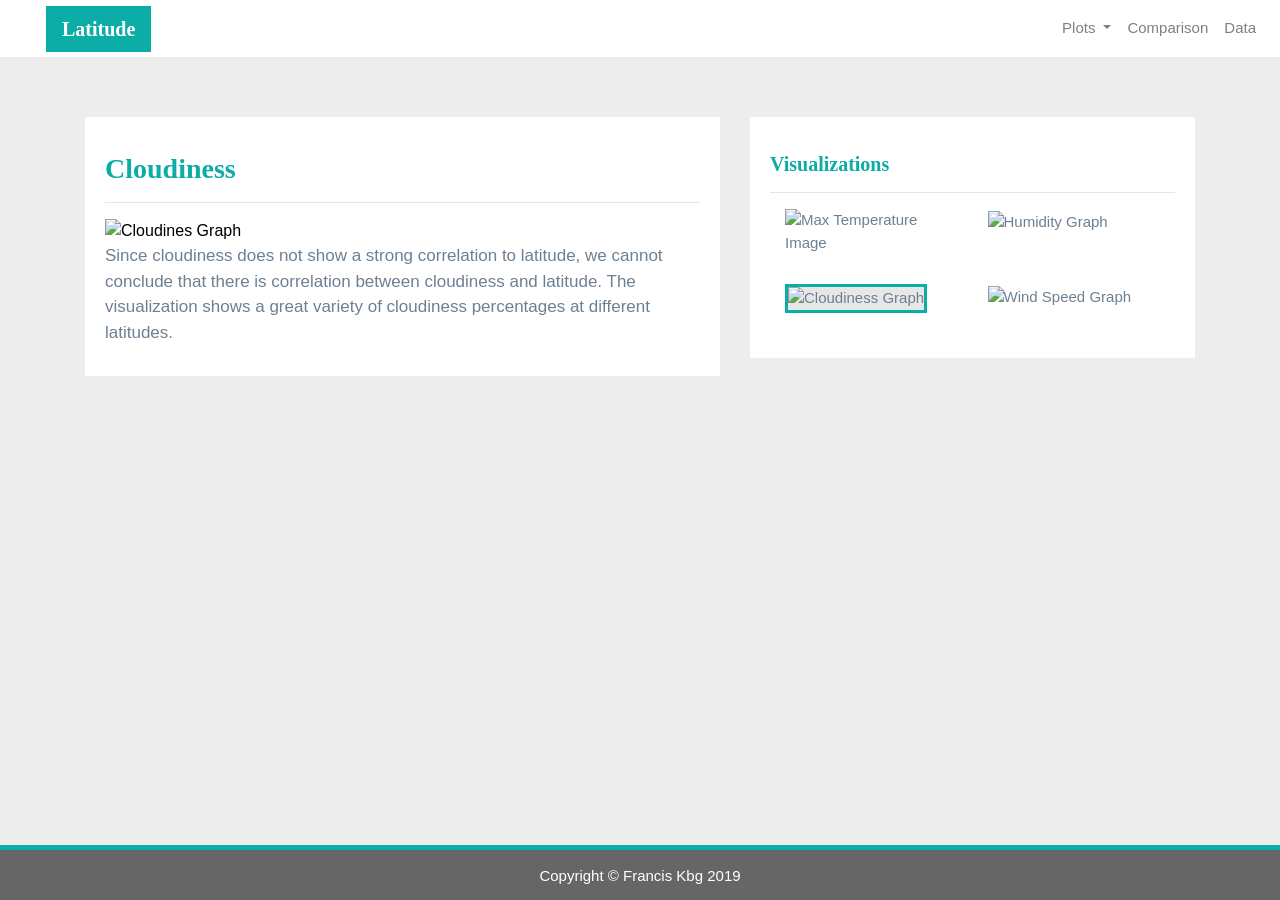
==== cloudiness.html @ 3039163a "Add files via upload" ====
<!DOCTYPE html>
<html>

<head>
  <meta charset="utf-8" />
  <meta http-equiv="X-UA-Compatible" content="IE=edge">
  <title>Bootstrap Visualization Dashboard</title>
  <meta name="viewport" content="width=device-width, initial-scale=1">

  <!-- Bootstrap CSS -->
  <link rel="stylesheet" href="https://maxcdn.bootstrapcdn.com/bootstrap/4.0.0/css/bootstrap.min.css" integrity="sha384-Gn5384xqQ1aoWXA+058RXPxPg6fy4IWvTNh0E263XmFcJlSAwiGgFAW/dAiS6JXm"
    crossorigin="anonymous">

  <!--CSS Link-->
  <link rel="stylesheet" type="text/css" href="style.css">

</head>

<body>
  <!-- Navigation Section -->
  <div class="navigation">
    <nav class="navbar navbar-expand-lg navbar-light">
      <a class="navbar-brand" style="background-color: #0BADA6;" href="index.html">Latitude</a>
      <button class="navbar-toggler border border-white" type="button" data-toggle="collapse" data-target="#navbarNavDropdown"
        aria-controls="navbarNavDropdown" aria-expanded="false" aria-label="Toggle navigation">
        <span class="navbar-toggler-icon"></span>
      </button>
      <div class="collapse navbar-collapse" id="navbarNavDropdown">
        <ul class="navbar-nav ml-auto">
          <li class="nav-item dropdown">
            <a class="nav-link dropdown-toggle" href="#" id="navbarDropdownMenuLink" data-toggle="dropdown"
              aria-haspopup="true" aria-expanded="false">
              Plots
            </a>
            <div class="dropdown-menu" aria-labelledby="navbarDropdownMenuLink">
              <a class="dropdown-item" href="max_temperature.html">Max Temperature</a>
              <a class="dropdown-item" href="humidity.html">Humidity</a>
              <a class="dropdown-item active" href="cloudiness.html">Cloudiness</a>
              <a class="dropdown-item" href="wind_speed.html">Wind Speed</a>
            </div>
          </li>
          <li class="nav-item">
            <a class="nav-link" href="comparisons.html">Comparison</a>
          </li>
          <li class="nav-item">
            <a class="nav-link" href="data.html">Data</a>
          </li>

        </ul>
      </div>
    </nav>
  </div>
  <!-- Content Section -->
  <div class="container">
    <div class="row">
      <div class="col-lg-7 col-md-12">
        <!-- Left box  -->
        <div class="box">
          <h3 class="title">Cloudiness</h3>
          <hr>
          <img src="Resources/assets/images/Fig3.png" alt="Cloudines Graph">
          <p>Since cloudiness does not show a strong correlation to latitude, we cannot conclude that 
              there is correlation between cloudiness and latitude. The visualization shows a great variety of
            cloudiness percentages at different latitudes.</p>
        </div>
      </div>
      <div class="col-lg-5 col-md-12">
        <!-- Right Box -->
        <div class="box">
          <h5 class="title">Visualizations</h5>
          <hr>


          <div class="container">
            <div class="row" style="padding-bottom: 30px;">
              <div class="col-6">
                <a href="max_temperature.html">
                  <img class="panel" src="Resources/assets/images/Fig1.png" alt="Max Temperature Image">
                </a>
              </div>
              <div class="col-6">
                <a href="humidity.html">
                  <img class="panel" src="Resources/assets/images/Fig2.png" alt="Humidity Graph">
                </a>
              </div>
            </div>

            <div class="row" style="padding-bottom: 30px;">
              <div class="col-6">
                <a href="cloudiness.html">
                  <img class="panel active" src="Resources/assets/images/Fig3.png" alt="Cloudiness Graph">
                </a>
              </div>
              <div class="col-6">
                <a href="wind_speed.html">
                  <img class="panel" src="Resources/assets/images/Fig4.png" alt="Wind Speed Graph">
                </a>
              </div>


            </div>
          </div>


        </div>
      </div>
    </div>
  </div>
  <!-- Footer Section -->
  <footer>
    <div class="footer">Copyright &copy; Francis Kbg 2019</div>
  </footer>

  <!-- Bootstrap JS -->
  <script src="https://code.jquery.com/jquery-3.2.1.slim.min.js" integrity="sha384-KJ3o2DKtIkvYIK3UENzmM7KCkRr/rE9/Qpg6aAZGJwFDMVNA/GpGFF93hXpG5KkN"
    crossorigin="anonymous"></script>
  <script src="https://cdnjs.cloudflare.com/ajax/libs/popper.js/1.12.9/umd/popper.min.js" integrity="sha384-ApNbgh9B+Y1QKtv3Rn7W3mgPxhU9K/ScQsAP7hUibX39j7fakFPskvXusvfa0b4Q"
    crossorigin="anonymous"></script>
  <script src="https://maxcdn.bootstrapcdn.com/bootstrap/4.0.0/js/bootstrap.min.js" integrity="sha384-JZR6Spejh4U02d8jOt6vLEHfe/JQGiRRSQQxSfFWpi1MquVdAyjUar5+76PVCmYl"
    crossorigin="anonymous"></script>

</body>

</html>
---- style.css ----
/* Body */
body{
    background-color: #EDEDED; 
}
/* Navbar */
.navbar{
    max-height: 57px; 
}
.navigation .navbar-brand{
    color: white; 
    margin-left: 30px; 
    padding: inherit; 
    font-weight: bold; 
    background-color: #0BADA6;
    font-family: Georgia, 'Times New Roman', Times, serif;
}
.navbar{
    background-color: white; 
    font-size: 15px; 
}
.active, .dropdown-menu .dropdown-item:active a:hover{
    background-color:#E7E7E7!important; 
}
.dropdown-item{
    color: #6D8092 !important; 
}
.dropdown .dropdown-menu .dropdown-item:active, .dropdown .dropdown-menu .dropdown-item:hover{
    background-color:#E7E7E7 !important; 
}
a{
    color: #6D8092;
    font-size: 15px; 
}
.nav-link:hover{
    background-color:#E7E7E7 !important;
   }

.navbar-brand:hover{
color: rgb(175, 175, 175) !important;
}
/* Images */
img{
    width:100% !important;
    height:100% !important;
}
.active, .panel:hover{
    border-color:#0BADA6;
    border-style: solid; 
    
}
.vizualization{
    width:50% !important;
    height:50% !important;
}

/* Title Class  */
.title{
    color: #0BADA6;  
    font-family: Georgia, 'Times New Roman', Times, serif;
    font-weight: bolder; 
    padding-top: 25px; 
}
/* Paragraph Element */
p{
 color: #6D8092;
 font-family: Arial, Helvetica, sans-serif;
 font-size: 17px; 
}
/* Box Class */
.box {
    margin-top: 60px; 
    margin-bottom: 62px; 
    padding: 10px 20px 15px; 
    color:black;
    background-color: white; 

  }
/* Table */
  .table{
    font-size: 15px; 
    border-top-color: white !important; 
}
/* Footer */
footer{
background-color: #666666; 
border-top-style: solid; 
border-top-width: 5px; 
border-top-color: #0BADA6;
color: white; 
min-height: 55px; 
font-family: Arial, Helvetica, sans-serif;
font-size: 15px; 
text-align: center; 
position: fixed;
left: 0;
bottom: 0;
width: 100%;
padding-top: 15px; 
}
/* Media Queries */
@media(max-width: 992px){
.navbar-expand-lg{
background-color: #0BADA6 !important;
}
.navbar{
    max-height: none; 
    padding: inherit;
}
.navbar div{
    margin: inherit; 
    background-color: white;  
}
.navbar-brand{
    padding: 10px !important; 
}

button{
    margin-right: 30px; 
}
button:focus {

    outline: 1px dotted;
    outline: 5px auto -webkit-focusring-color;
    
    }
}
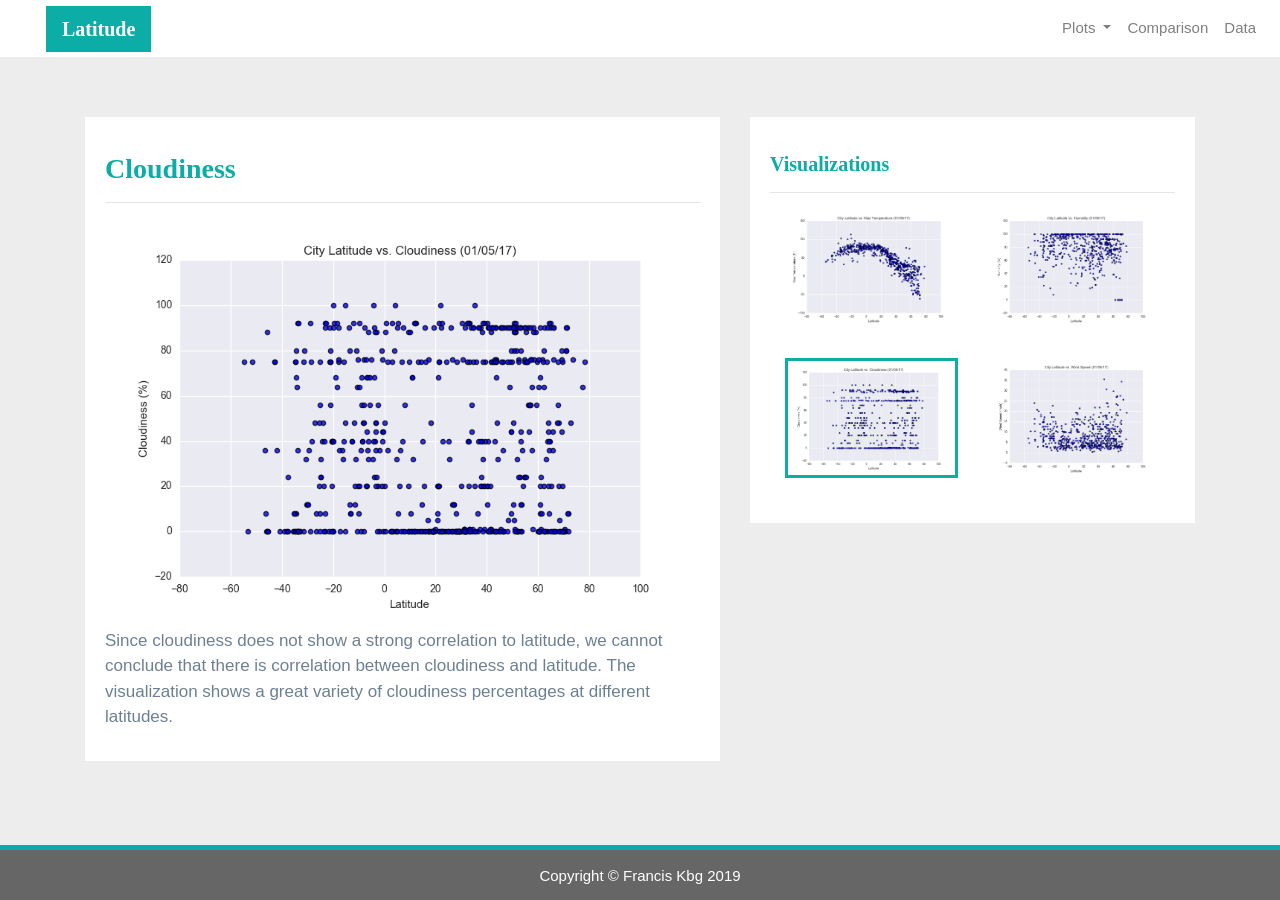
==== commit 5ecbb227: "change" ====
--- a/cloudiness.html
+++ b/cloudiness.html
@@ -1,124 +1,124 @@
-<!DOCTYPE html>
-<html>
-
-<head>
-  <meta charset="utf-8" />
-  <meta http-equiv="X-UA-Compatible" content="IE=edge">
-  <title>Bootstrap Visualization Dashboard</title>
-  <meta name="viewport" content="width=device-width, initial-scale=1">
-
-  <!-- Bootstrap CSS -->
-  <link rel="stylesheet" href="https://maxcdn.bootstrapcdn.com/bootstrap/4.0.0/css/bootstrap.min.css" integrity="sha384-Gn5384xqQ1aoWXA+058RXPxPg6fy4IWvTNh0E263XmFcJlSAwiGgFAW/dAiS6JXm"
-    crossorigin="anonymous">
-
-  <!--CSS Link-->
-  <link rel="stylesheet" type="text/css" href="style.css">
-
-</head>
-
-<body>
-  <!-- Navigation Section -->
-  <div class="navigation">
-    <nav class="navbar navbar-expand-lg navbar-light">
-      <a class="navbar-brand" style="background-color: #0BADA6;" href="index.html">Latitude</a>
-      <button class="navbar-toggler border border-white" type="button" data-toggle="collapse" data-target="#navbarNavDropdown"
-        aria-controls="navbarNavDropdown" aria-expanded="false" aria-label="Toggle navigation">
-        <span class="navbar-toggler-icon"></span>
-      </button>
-      <div class="collapse navbar-collapse" id="navbarNavDropdown">
-        <ul class="navbar-nav ml-auto">
-          <li class="nav-item dropdown">
-            <a class="nav-link dropdown-toggle" href="#" id="navbarDropdownMenuLink" data-toggle="dropdown"
-              aria-haspopup="true" aria-expanded="false">
-              Plots
-            </a>
-            <div class="dropdown-menu" aria-labelledby="navbarDropdownMenuLink">
-              <a class="dropdown-item" href="max_temperature.html">Max Temperature</a>
-              <a class="dropdown-item" href="humidity.html">Humidity</a>
-              <a class="dropdown-item active" href="cloudiness.html">Cloudiness</a>
-              <a class="dropdown-item" href="wind_speed.html">Wind Speed</a>
-            </div>
-          </li>
-          <li class="nav-item">
-            <a class="nav-link" href="comparisons.html">Comparison</a>
-          </li>
-          <li class="nav-item">
-            <a class="nav-link" href="data.html">Data</a>
-          </li>
-
-        </ul>
-      </div>
-    </nav>
-  </div>
-  <!-- Content Section -->
-  <div class="container">
-    <div class="row">
-      <div class="col-lg-7 col-md-12">
-        <!-- Left box  -->
-        <div class="box">
-          <h3 class="title">Cloudiness</h3>
-          <hr>
-          <img src="Resources/assets/images/Fig3.png" alt="Cloudines Graph">
-          <p>Since cloudiness does not show a strong correlation to latitude, we cannot conclude that 
-              there is correlation between cloudiness and latitude. The visualization shows a great variety of
-            cloudiness percentages at different latitudes.</p>
-        </div>
-      </div>
-      <div class="col-lg-5 col-md-12">
-        <!-- Right Box -->
-        <div class="box">
-          <h5 class="title">Visualizations</h5>
-          <hr>
-
-
-          <div class="container">
-            <div class="row" style="padding-bottom: 30px;">
-              <div class="col-6">
-                <a href="max_temperature.html">
-                  <img class="panel" src="Resources/assets/images/Fig1.png" alt="Max Temperature Image">
-                </a>
-              </div>
-              <div class="col-6">
-                <a href="humidity.html">
-                  <img class="panel" src="Resources/assets/images/Fig2.png" alt="Humidity Graph">
-                </a>
-              </div>
-            </div>
-
-            <div class="row" style="padding-bottom: 30px;">
-              <div class="col-6">
-                <a href="cloudiness.html">
-                  <img class="panel active" src="Resources/assets/images/Fig3.png" alt="Cloudiness Graph">
-                </a>
-              </div>
-              <div class="col-6">
-                <a href="wind_speed.html">
-                  <img class="panel" src="Resources/assets/images/Fig4.png" alt="Wind Speed Graph">
-                </a>
-              </div>
-
-
-            </div>
-          </div>
-
-
-        </div>
-      </div>
-    </div>
-  </div>
-  <!-- Footer Section -->
-  <footer>
-    <div class="footer">Copyright &copy; Francis Kbg 2019</div>
-  </footer>
-
-  <!-- Bootstrap JS -->
-  <script src="https://code.jquery.com/jquery-3.2.1.slim.min.js" integrity="sha384-KJ3o2DKtIkvYIK3UENzmM7KCkRr/rE9/Qpg6aAZGJwFDMVNA/GpGFF93hXpG5KkN"
-    crossorigin="anonymous"></script>
-  <script src="https://cdnjs.cloudflare.com/ajax/libs/popper.js/1.12.9/umd/popper.min.js" integrity="sha384-ApNbgh9B+Y1QKtv3Rn7W3mgPxhU9K/ScQsAP7hUibX39j7fakFPskvXusvfa0b4Q"
-    crossorigin="anonymous"></script>
-  <script src="https://maxcdn.bootstrapcdn.com/bootstrap/4.0.0/js/bootstrap.min.js" integrity="sha384-JZR6Spejh4U02d8jOt6vLEHfe/JQGiRRSQQxSfFWpi1MquVdAyjUar5+76PVCmYl"
-    crossorigin="anonymous"></script>
-
-</body>
-
+<!DOCTYPE html>
+<html>
+
+<head>
+  <meta charset="utf-8" />
+  <meta http-equiv="X-UA-Compatible" content="IE=edge">
+  <title>Bootstrap Visualization Dashboard</title>
+  <meta name="viewport" content="width=device-width, initial-scale=1">
+
+  <!-- Bootstrap CSS -->
+  <link rel="stylesheet" href="https://maxcdn.bootstrapcdn.com/bootstrap/4.0.0/css/bootstrap.min.css" integrity="sha384-Gn5384xqQ1aoWXA+058RXPxPg6fy4IWvTNh0E263XmFcJlSAwiGgFAW/dAiS6JXm"
+    crossorigin="anonymous">
+
+  <!--CSS Link-->
+  <link rel="stylesheet" type="text/css" href="style.css">
+
+</head>
+
+<body>
+  <!-- Navigation Section -->
+  <div class="navigation">
+    <nav class="navbar navbar-expand-lg navbar-light">
+      <a class="navbar-brand" style="background-color: #0BADA6;" href="index.html">Latitude</a>
+      <button class="navbar-toggler border border-white" type="button" data-toggle="collapse" data-target="#navbarNavDropdown"
+        aria-controls="navbarNavDropdown" aria-expanded="false" aria-label="Toggle navigation">
+        <span class="navbar-toggler-icon"></span>
+      </button>
+      <div class="collapse navbar-collapse" id="navbarNavDropdown">
+        <ul class="navbar-nav ml-auto">
+          <li class="nav-item dropdown">
+            <a class="nav-link dropdown-toggle" href="#" id="navbarDropdownMenuLink" data-toggle="dropdown"
+              aria-haspopup="true" aria-expanded="false">
+              Plots
+            </a>
+            <div class="dropdown-menu" aria-labelledby="navbarDropdownMenuLink">
+              <a class="dropdown-item" href="max_temperature.html">Max Temperature</a>
+              <a class="dropdown-item" href="humidity.html">Humidity</a>
+              <a class="dropdown-item active" href="cloudiness.html">Cloudiness</a>
+              <a class="dropdown-item" href="wind_speed.html">Wind Speed</a>
+            </div>
+          </li>
+          <li class="nav-item">
+            <a class="nav-link" href="comparisons.html">Comparison</a>
+          </li>
+          <li class="nav-item">
+            <a class="nav-link" href="data.html">Data</a>
+          </li>
+
+        </ul>
+      </div>
+    </nav>
+  </div>
+  <!-- Content Section -->
+  <div class="container">
+    <div class="row">
+      <div class="col-lg-7 col-md-12">
+        <!-- Left box  -->
+        <div class="box">
+          <h3 class="title">Cloudiness</h3>
+          <hr>
+          <img src="Resources/assets/images/Fig3.png" alt="Cloudines Graph">
+          <p>Since cloudiness does not show a strong correlation to latitude, we cannot conclude that 
+              there is correlation between cloudiness and latitude. The visualization shows a great variety of
+            cloudiness percentages at different latitudes.</p>
+        </div>
+      </div>
+      <div class="col-lg-5 col-md-12">
+        <!-- Right Box -->
+        <div class="box">
+          <h5 class="title">Visualizations</h5>
+          <hr>
+
+
+          <div class="container">
+            <div class="row" style="padding-bottom: 30px;">
+              <div class="col-6">
+                <a href="max_temperature.html">
+                  <img class="panel" src="Resources/assets/images/Fig1.png" alt="Max Temperature Image">
+                </a>
+              </div>
+              <div class="col-6">
+                <a href="humidity.html">
+                  <img class="panel" src="Resources/assets/images/Fig2.png" alt="Humidity Graph">
+                </a>
+              </div>
+            </div>
+
+            <div class="row" style="padding-bottom: 30px;">
+              <div class="col-6">
+                <a href="cloudiness.html">
+                  <img class="panel active" src="Resources/assets/images/Fig3.png" alt="Cloudiness Graph">
+                </a>
+              </div>
+              <div class="col-6">
+                <a href="wind_speed.html">
+                  <img class="panel" src="Resources/assets/images/Fig4.png" alt="Wind Speed Graph">
+                </a>
+              </div>
+
+
+            </div>
+          </div>
+
+
+        </div>
+      </div>
+    </div>
+  </div>
+  <!-- Footer Section -->
+  <footer>
+    <div class="footer">Copyright &copy; Francis Kbg 2019</div>
+  </footer>
+
+  <!-- Bootstrap JS -->
+  <script src="https://code.jquery.com/jquery-3.2.1.slim.min.js" integrity="sha384-KJ3o2DKtIkvYIK3UENzmM7KCkRr/rE9/Qpg6aAZGJwFDMVNA/GpGFF93hXpG5KkN"
+    crossorigin="anonymous"></script>
+  <script src="https://cdnjs.cloudflare.com/ajax/libs/popper.js/1.12.9/umd/popper.min.js" integrity="sha384-ApNbgh9B+Y1QKtv3Rn7W3mgPxhU9K/ScQsAP7hUibX39j7fakFPskvXusvfa0b4Q"
+    crossorigin="anonymous"></script>
+  <script src="https://maxcdn.bootstrapcdn.com/bootstrap/4.0.0/js/bootstrap.min.js" integrity="sha384-JZR6Spejh4U02d8jOt6vLEHfe/JQGiRRSQQxSfFWpi1MquVdAyjUar5+76PVCmYl"
+    crossorigin="anonymous"></script>
+
+</body>
+
 </html>
--- a/style.css
+++ b/style.css
@@ -1,126 +1,126 @@
-/* Body */
-body{
-    background-color: #EDEDED; 
-}
-/* Navbar */
-.navbar{
-    max-height: 57px; 
-}
-.navigation .navbar-brand{
-    color: white; 
-    margin-left: 30px; 
-    padding: inherit; 
-    font-weight: bold; 
-    background-color: #0BADA6;
-    font-family: Georgia, 'Times New Roman', Times, serif;
-}
-.navbar{
-    background-color: white; 
-    font-size: 15px; 
-}
-.active, .dropdown-menu .dropdown-item:active a:hover{
-    background-color:#E7E7E7!important; 
-}
-.dropdown-item{
-    color: #6D8092 !important; 
-}
-.dropdown .dropdown-menu .dropdown-item:active, .dropdown .dropdown-menu .dropdown-item:hover{
-    background-color:#E7E7E7 !important; 
-}
-a{
-    color: #6D8092;
-    font-size: 15px; 
-}
-.nav-link:hover{
-    background-color:#E7E7E7 !important;
-   }
-
-.navbar-brand:hover{
-color: rgb(175, 175, 175) !important;
-}
-/* Images */
-img{
-    width:100% !important;
-    height:100% !important;
-}
-.active, .panel:hover{
-    border-color:#0BADA6;
-    border-style: solid; 
-    
-}
-.vizualization{
-    width:50% !important;
-    height:50% !important;
-}
-
-/* Title Class  */
-.title{
-    color: #0BADA6;  
-    font-family: Georgia, 'Times New Roman', Times, serif;
-    font-weight: bolder; 
-    padding-top: 25px; 
-}
-/* Paragraph Element */
-p{
- color: #6D8092;
- font-family: Arial, Helvetica, sans-serif;
- font-size: 17px; 
-}
-/* Box Class */
-.box {
-    margin-top: 60px; 
-    margin-bottom: 62px; 
-    padding: 10px 20px 15px; 
-    color:black;
-    background-color: white; 
-
-  }
-/* Table */
-  .table{
-    font-size: 15px; 
-    border-top-color: white !important; 
-}
-/* Footer */
-footer{
-background-color: #666666; 
-border-top-style: solid; 
-border-top-width: 5px; 
-border-top-color: #0BADA6;
-color: white; 
-min-height: 55px; 
-font-family: Arial, Helvetica, sans-serif;
-font-size: 15px; 
-text-align: center; 
-position: fixed;
-left: 0;
-bottom: 0;
-width: 100%;
-padding-top: 15px; 
-}
-/* Media Queries */
-@media(max-width: 992px){
-.navbar-expand-lg{
-background-color: #0BADA6 !important;
-}
-.navbar{
-    max-height: none; 
-    padding: inherit;
-}
-.navbar div{
-    margin: inherit; 
-    background-color: white;  
-}
-.navbar-brand{
-    padding: 10px !important; 
-}
-
-button{
-    margin-right: 30px; 
-}
-button:focus {
-
-    outline: 1px dotted;
-    outline: 5px auto -webkit-focusring-color;
-    
-    }
+/* Body */
+body{
+    background-color: #EDEDED; 
+}
+/* Navbar */
+.navbar{
+    max-height: 57px; 
+}
+.navigation .navbar-brand{
+    color: white; 
+    margin-left: 30px; 
+    padding: inherit; 
+    font-weight: bold; 
+    background-color: #0BADA6;
+    font-family: Georgia, 'Times New Roman', Times, serif;
+}
+.navbar{
+    background-color: white; 
+    font-size: 15px; 
+}
+.active, .dropdown-menu .dropdown-item:active a:hover{
+    background-color:#E7E7E7!important; 
+}
+.dropdown-item{
+    color: #6D8092 !important; 
+}
+.dropdown .dropdown-menu .dropdown-item:active, .dropdown .dropdown-menu .dropdown-item:hover{
+    background-color:#E7E7E7 !important; 
+}
+a{
+    color: #6D8092;
+    font-size: 15px; 
+}
+.nav-link:hover{
+    background-color:#E7E7E7 !important;
+   }
+
+.navbar-brand:hover{
+color: rgb(175, 175, 175) !important;
+}
+/* Images */
+img{
+    width:100% !important;
+    height:100% !important;
+}
+.active, .panel:hover{
+    border-color:#0BADA6;
+    border-style: solid; 
+    
+}
+.vizualization{
+    width:50% !important;
+    height:50% !important;
+}
+
+/* Title Class  */
+.title{
+    color: #0BADA6;  
+    font-family: Georgia, 'Times New Roman', Times, serif;
+    font-weight: bolder; 
+    padding-top: 25px; 
+}
+/* Paragraph Element */
+p{
+ color: #6D8092;
+ font-family: Arial, Helvetica, sans-serif;
+ font-size: 17px; 
+}
+/* Box Class */
+.box {
+    margin-top: 60px; 
+    margin-bottom: 62px; 
+    padding: 10px 20px 15px; 
+    color:black;
+    background-color: white; 
+
+  }
+/* Table */
+  .table{
+    font-size: 15px; 
+    border-top-color: white !important; 
+}
+/* Footer */
+footer{
+background-color: #666666; 
+border-top-style: solid; 
+border-top-width: 5px; 
+border-top-color: #0BADA6;
+color: white; 
+min-height: 55px; 
+font-family: Arial, Helvetica, sans-serif;
+font-size: 15px; 
+text-align: center; 
+position: fixed;
+left: 0;
+bottom: 0;
+width: 100%;
+padding-top: 15px; 
+}
+/* Media Queries */
+@media(max-width: 992px){
+.navbar-expand-lg{
+background-color: #0BADA6 !important;
+}
+.navbar{
+    max-height: none; 
+    padding: inherit;
+}
+.navbar div{
+    margin: inherit; 
+    background-color: white;  
+}
+.navbar-brand{
+    padding: 10px !important; 
+}
+
+button{
+    margin-right: 30px; 
+}
+button:focus {
+
+    outline: 1px dotted;
+    outline: 5px auto -webkit-focusring-color;
+    
+    }
 }
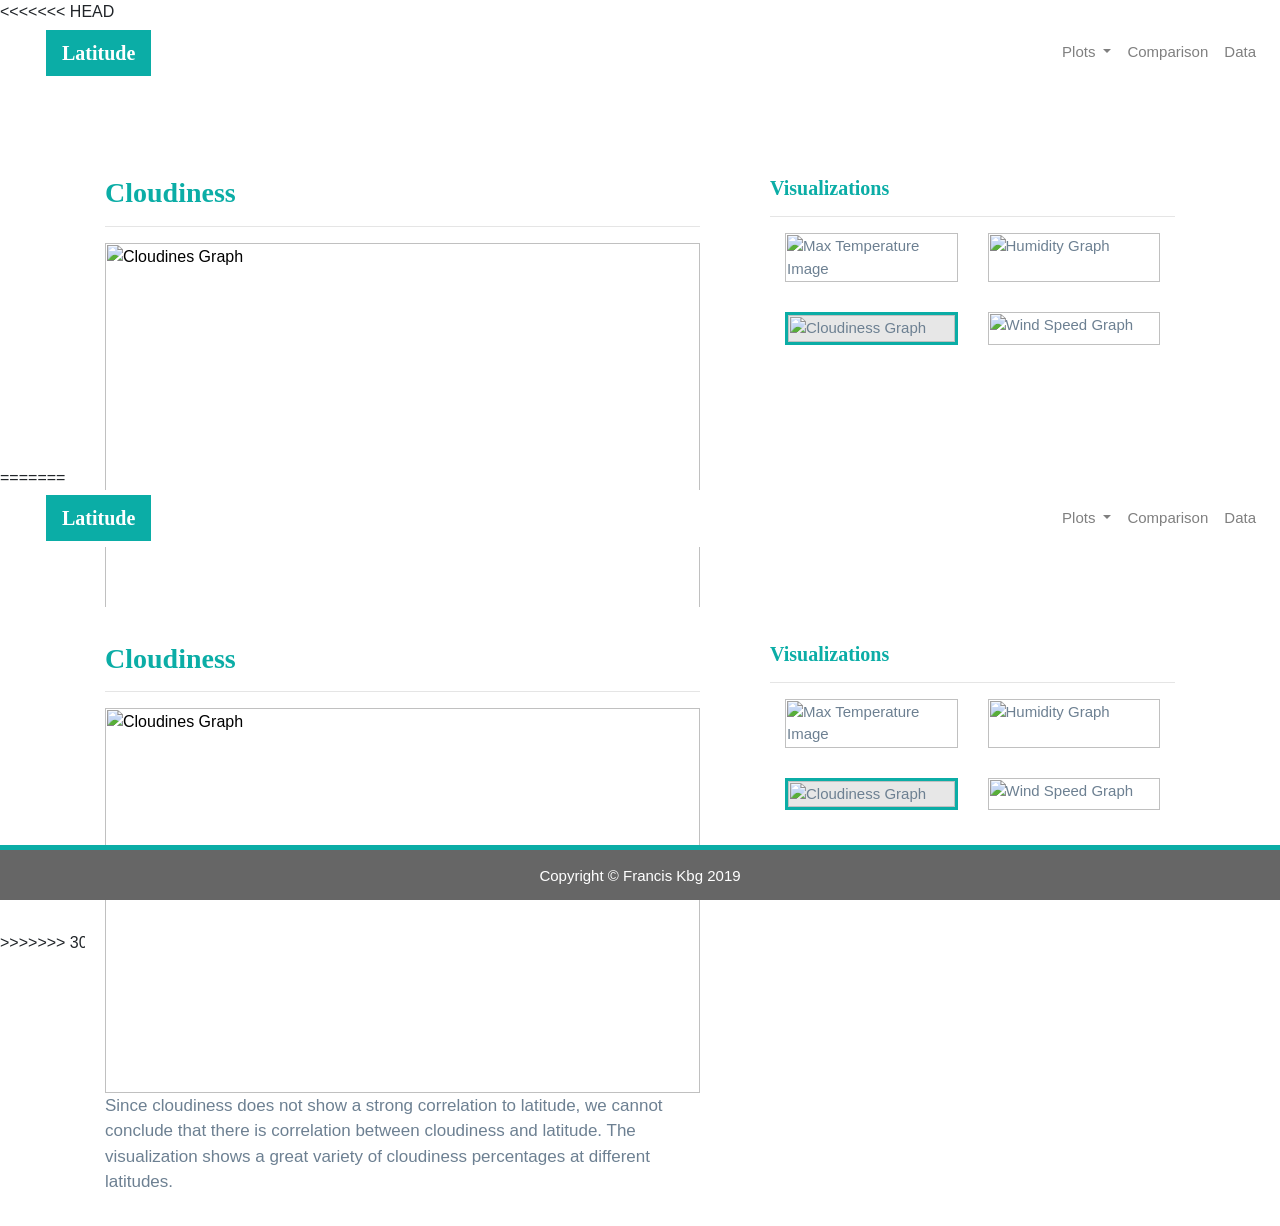
==== commit 89b51b38: "try" ====
--- a/cloudiness.html
+++ b/cloudiness.html
@@ -1,3 +1,4 @@
+<<<<<<< HEAD
 <!DOCTYPE html>
 <html>
 
@@ -121,4 +122,129 @@
 
 </body>
 
+=======
+<!DOCTYPE html>
+<html>
+
+<head>
+  <meta charset="utf-8" />
+  <meta http-equiv="X-UA-Compatible" content="IE=edge">
+  <title>Bootstrap Visualization Dashboard</title>
+  <meta name="viewport" content="width=device-width, initial-scale=1">
+
+  <!-- Bootstrap CSS -->
+  <link rel="stylesheet" href="https://maxcdn.bootstrapcdn.com/bootstrap/4.0.0/css/bootstrap.min.css" integrity="sha384-Gn5384xqQ1aoWXA+058RXPxPg6fy4IWvTNh0E263XmFcJlSAwiGgFAW/dAiS6JXm"
+    crossorigin="anonymous">
+
+  <!--CSS Link-->
+  <link rel="stylesheet" type="text/css" href="style.css">
+
+</head>
+
+<body>
+  <!-- Navigation Section -->
+  <div class="navigation">
+    <nav class="navbar navbar-expand-lg navbar-light">
+      <a class="navbar-brand" style="background-color: #0BADA6;" href="index.html">Latitude</a>
+      <button class="navbar-toggler border border-white" type="button" data-toggle="collapse" data-target="#navbarNavDropdown"
+        aria-controls="navbarNavDropdown" aria-expanded="false" aria-label="Toggle navigation">
+        <span class="navbar-toggler-icon"></span>
+      </button>
+      <div class="collapse navbar-collapse" id="navbarNavDropdown">
+        <ul class="navbar-nav ml-auto">
+          <li class="nav-item dropdown">
+            <a class="nav-link dropdown-toggle" href="#" id="navbarDropdownMenuLink" data-toggle="dropdown"
+              aria-haspopup="true" aria-expanded="false">
+              Plots
+            </a>
+            <div class="dropdown-menu" aria-labelledby="navbarDropdownMenuLink">
+              <a class="dropdown-item" href="max_temperature.html">Max Temperature</a>
+              <a class="dropdown-item" href="humidity.html">Humidity</a>
+              <a class="dropdown-item active" href="cloudiness.html">Cloudiness</a>
+              <a class="dropdown-item" href="wind_speed.html">Wind Speed</a>
+            </div>
+          </li>
+          <li class="nav-item">
+            <a class="nav-link" href="comparisons.html">Comparison</a>
+          </li>
+          <li class="nav-item">
+            <a class="nav-link" href="data.html">Data</a>
+          </li>
+
+        </ul>
+      </div>
+    </nav>
+  </div>
+  <!-- Content Section -->
+  <div class="container">
+    <div class="row">
+      <div class="col-lg-7 col-md-12">
+        <!-- Left box  -->
+        <div class="box">
+          <h3 class="title">Cloudiness</h3>
+          <hr>
+          <img src="Resources/assets/images/Fig3.png" alt="Cloudines Graph">
+          <p>Since cloudiness does not show a strong correlation to latitude, we cannot conclude that 
+              there is correlation between cloudiness and latitude. The visualization shows a great variety of
+            cloudiness percentages at different latitudes.</p>
+        </div>
+      </div>
+      <div class="col-lg-5 col-md-12">
+        <!-- Right Box -->
+        <div class="box">
+          <h5 class="title">Visualizations</h5>
+          <hr>
+
+
+          <div class="container">
+            <div class="row" style="padding-bottom: 30px;">
+              <div class="col-6">
+                <a href="max_temperature.html">
+                  <img class="panel" src="Resources/assets/images/Fig1.png" alt="Max Temperature Image">
+                </a>
+              </div>
+              <div class="col-6">
+                <a href="humidity.html">
+                  <img class="panel" src="Resources/assets/images/Fig2.png" alt="Humidity Graph">
+                </a>
+              </div>
+            </div>
+
+            <div class="row" style="padding-bottom: 30px;">
+              <div class="col-6">
+                <a href="cloudiness.html">
+                  <img class="panel active" src="Resources/assets/images/Fig3.png" alt="Cloudiness Graph">
+                </a>
+              </div>
+              <div class="col-6">
+                <a href="wind_speed.html">
+                  <img class="panel" src="Resources/assets/images/Fig4.png" alt="Wind Speed Graph">
+                </a>
+              </div>
+
+
+            </div>
+          </div>
+
+
+        </div>
+      </div>
+    </div>
+  </div>
+  <!-- Footer Section -->
+  <footer>
+    <div class="footer">Copyright &copy; Francis Kbg 2019</div>
+  </footer>
+
+  <!-- Bootstrap JS -->
+  <script src="https://code.jquery.com/jquery-3.2.1.slim.min.js" integrity="sha384-KJ3o2DKtIkvYIK3UENzmM7KCkRr/rE9/Qpg6aAZGJwFDMVNA/GpGFF93hXpG5KkN"
+    crossorigin="anonymous"></script>
+  <script src="https://cdnjs.cloudflare.com/ajax/libs/popper.js/1.12.9/umd/popper.min.js" integrity="sha384-ApNbgh9B+Y1QKtv3Rn7W3mgPxhU9K/ScQsAP7hUibX39j7fakFPskvXusvfa0b4Q"
+    crossorigin="anonymous"></script>
+  <script src="https://maxcdn.bootstrapcdn.com/bootstrap/4.0.0/js/bootstrap.min.js" integrity="sha384-JZR6Spejh4U02d8jOt6vLEHfe/JQGiRRSQQxSfFWpi1MquVdAyjUar5+76PVCmYl"
+    crossorigin="anonymous"></script>
+
+</body>
+
+>>>>>>> 3039163a92aa5adda6d77236da24533588dc005c
 </html>
--- a/style.css
+++ b/style.css
@@ -1,3 +1,4 @@
+<<<<<<< HEAD
 /* Body */
 body{
     background-color: #EDEDED; 
@@ -123,4 +124,131 @@
     outline: 5px auto -webkit-focusring-color;
     
     }
+=======
+/* Body */
+body{
+    background-color: #EDEDED; 
+}
+/* Navbar */
+.navbar{
+    max-height: 57px; 
+}
+.navigation .navbar-brand{
+    color: white; 
+    margin-left: 30px; 
+    padding: inherit; 
+    font-weight: bold; 
+    background-color: #0BADA6;
+    font-family: Georgia, 'Times New Roman', Times, serif;
+}
+.navbar{
+    background-color: white; 
+    font-size: 15px; 
+}
+.active, .dropdown-menu .dropdown-item:active a:hover{
+    background-color:#E7E7E7!important; 
+}
+.dropdown-item{
+    color: #6D8092 !important; 
+}
+.dropdown .dropdown-menu .dropdown-item:active, .dropdown .dropdown-menu .dropdown-item:hover{
+    background-color:#E7E7E7 !important; 
+}
+a{
+    color: #6D8092;
+    font-size: 15px; 
+}
+.nav-link:hover{
+    background-color:#E7E7E7 !important;
+   }
+
+.navbar-brand:hover{
+color: rgb(175, 175, 175) !important;
+}
+/* Images */
+img{
+    width:100% !important;
+    height:100% !important;
+}
+.active, .panel:hover{
+    border-color:#0BADA6;
+    border-style: solid; 
+    
+}
+.vizualization{
+    width:50% !important;
+    height:50% !important;
+}
+
+/* Title Class  */
+.title{
+    color: #0BADA6;  
+    font-family: Georgia, 'Times New Roman', Times, serif;
+    font-weight: bolder; 
+    padding-top: 25px; 
+}
+/* Paragraph Element */
+p{
+ color: #6D8092;
+ font-family: Arial, Helvetica, sans-serif;
+ font-size: 17px; 
+}
+/* Box Class */
+.box {
+    margin-top: 60px; 
+    margin-bottom: 62px; 
+    padding: 10px 20px 15px; 
+    color:black;
+    background-color: white; 
+
+  }
+/* Table */
+  .table{
+    font-size: 15px; 
+    border-top-color: white !important; 
+}
+/* Footer */
+footer{
+background-color: #666666; 
+border-top-style: solid; 
+border-top-width: 5px; 
+border-top-color: #0BADA6;
+color: white; 
+min-height: 55px; 
+font-family: Arial, Helvetica, sans-serif;
+font-size: 15px; 
+text-align: center; 
+position: fixed;
+left: 0;
+bottom: 0;
+width: 100%;
+padding-top: 15px; 
+}
+/* Media Queries */
+@media(max-width: 992px){
+.navbar-expand-lg{
+background-color: #0BADA6 !important;
+}
+.navbar{
+    max-height: none; 
+    padding: inherit;
+}
+.navbar div{
+    margin: inherit; 
+    background-color: white;  
+}
+.navbar-brand{
+    padding: 10px !important; 
+}
+
+button{
+    margin-right: 30px; 
+}
+button:focus {
+
+    outline: 1px dotted;
+    outline: 5px auto -webkit-focusring-color;
+    
+    }
+>>>>>>> 3039163a92aa5adda6d77236da24533588dc005c
 }
--- a/style.css
+++ b/style.css
@@ -1,3 +1,4 @@
+<<<<<<< HEAD
 /* Body */
 body{
     background-color: #EDEDED; 
@@ -123,4 +124,131 @@
     outline: 5px auto -webkit-focusring-color;
     
     }
+=======
+/* Body */
+body{
+    background-color: #EDEDED; 
+}
+/* Navbar */
+.navbar{
+    max-height: 57px; 
+}
+.navigation .navbar-brand{
+    color: white; 
+    margin-left: 30px; 
+    padding: inherit; 
+    font-weight: bold; 
+    background-color: #0BADA6;
+    font-family: Georgia, 'Times New Roman', Times, serif;
+}
+.navbar{
+    background-color: white; 
+    font-size: 15px; 
+}
+.active, .dropdown-menu .dropdown-item:active a:hover{
+    background-color:#E7E7E7!important; 
+}
+.dropdown-item{
+    color: #6D8092 !important; 
+}
+.dropdown .dropdown-menu .dropdown-item:active, .dropdown .dropdown-menu .dropdown-item:hover{
+    background-color:#E7E7E7 !important; 
+}
+a{
+    color: #6D8092;
+    font-size: 15px; 
+}
+.nav-link:hover{
+    background-color:#E7E7E7 !important;
+   }
+
+.navbar-brand:hover{
+color: rgb(175, 175, 175) !important;
+}
+/* Images */
+img{
+    width:100% !important;
+    height:100% !important;
+}
+.active, .panel:hover{
+    border-color:#0BADA6;
+    border-style: solid; 
+    
+}
+.vizualization{
+    width:50% !important;
+    height:50% !important;
+}
+
+/* Title Class  */
+.title{
+    color: #0BADA6;  
+    font-family: Georgia, 'Times New Roman', Times, serif;
+    font-weight: bolder; 
+    padding-top: 25px; 
+}
+/* Paragraph Element */
+p{
+ color: #6D8092;
+ font-family: Arial, Helvetica, sans-serif;
+ font-size: 17px; 
+}
+/* Box Class */
+.box {
+    margin-top: 60px; 
+    margin-bottom: 62px; 
+    padding: 10px 20px 15px; 
+    color:black;
+    background-color: white; 
+
+  }
+/* Table */
+  .table{
+    font-size: 15px; 
+    border-top-color: white !important; 
+}
+/* Footer */
+footer{
+background-color: #666666; 
+border-top-style: solid; 
+border-top-width: 5px; 
+border-top-color: #0BADA6;
+color: white; 
+min-height: 55px; 
+font-family: Arial, Helvetica, sans-serif;
+font-size: 15px; 
+text-align: center; 
+position: fixed;
+left: 0;
+bottom: 0;
+width: 100%;
+padding-top: 15px; 
+}
+/* Media Queries */
+@media(max-width: 992px){
+.navbar-expand-lg{
+background-color: #0BADA6 !important;
+}
+.navbar{
+    max-height: none; 
+    padding: inherit;
+}
+.navbar div{
+    margin: inherit; 
+    background-color: white;  
+}
+.navbar-brand{
+    padding: 10px !important; 
+}
+
+button{
+    margin-right: 30px; 
+}
+button:focus {
+
+    outline: 1px dotted;
+    outline: 5px auto -webkit-focusring-color;
+    
+    }
+>>>>>>> 3039163a92aa5adda6d77236da24533588dc005c
 }
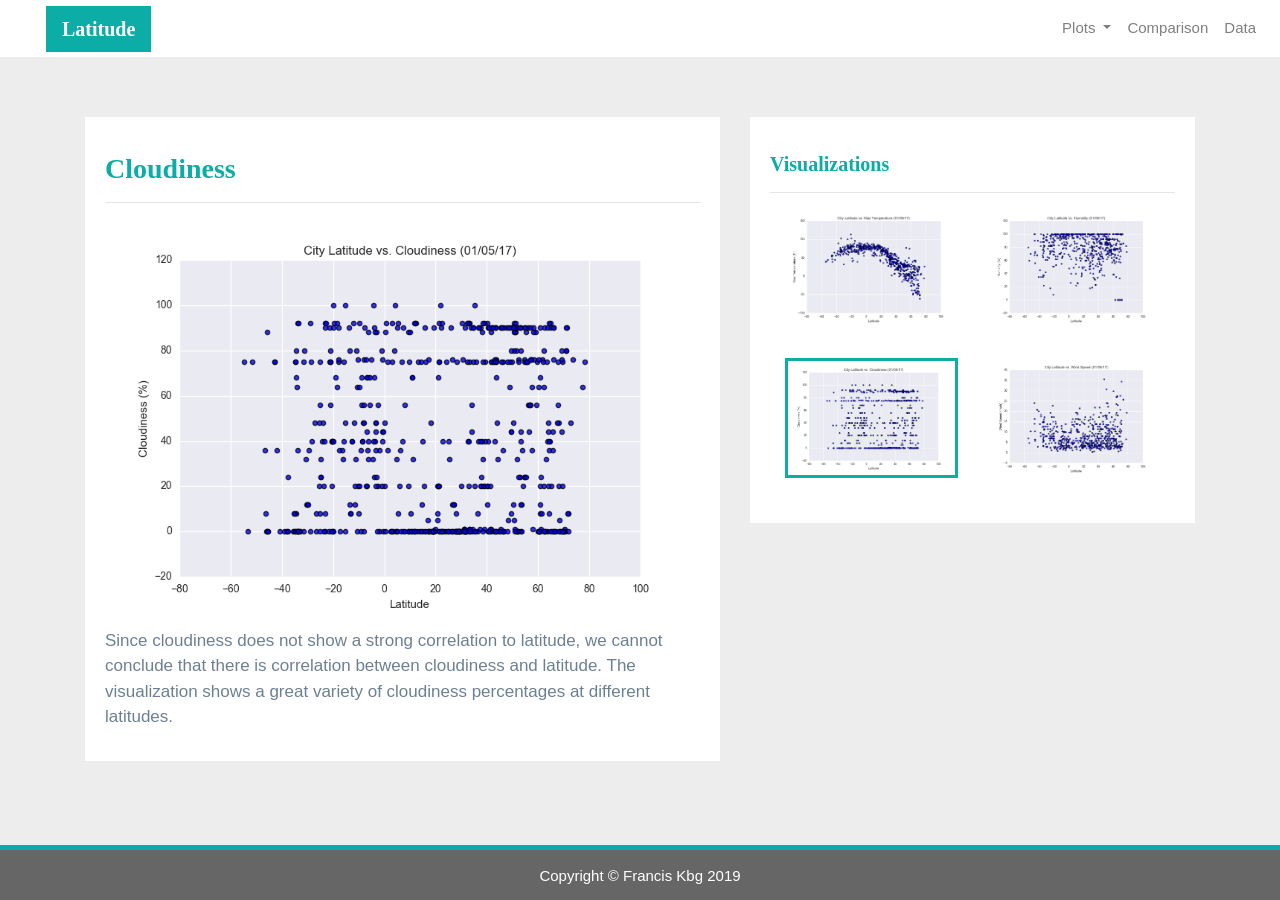
==== commit e6abed7d: "Add files via upload" ====
--- a/cloudiness.html
+++ b/cloudiness.html
@@ -1,250 +1,124 @@
-<<<<<<< HEAD
-<!DOCTYPE html>
-<html>
-
-<head>
-  <meta charset="utf-8" />
-  <meta http-equiv="X-UA-Compatible" content="IE=edge">
-  <title>Bootstrap Visualization Dashboard</title>
-  <meta name="viewport" content="width=device-width, initial-scale=1">
-
-  <!-- Bootstrap CSS -->
-  <link rel="stylesheet" href="https://maxcdn.bootstrapcdn.com/bootstrap/4.0.0/css/bootstrap.min.css" integrity="sha384-Gn5384xqQ1aoWXA+058RXPxPg6fy4IWvTNh0E263XmFcJlSAwiGgFAW/dAiS6JXm"
-    crossorigin="anonymous">
-
-  <!--CSS Link-->
-  <link rel="stylesheet" type="text/css" href="style.css">
-
-</head>
-
-<body>
-  <!-- Navigation Section -->
-  <div class="navigation">
-    <nav class="navbar navbar-expand-lg navbar-light">
-      <a class="navbar-brand" style="background-color: #0BADA6;" href="index.html">Latitude</a>
-      <button class="navbar-toggler border border-white" type="button" data-toggle="collapse" data-target="#navbarNavDropdown"
-        aria-controls="navbarNavDropdown" aria-expanded="false" aria-label="Toggle navigation">
-        <span class="navbar-toggler-icon"></span>
-      </button>
-      <div class="collapse navbar-collapse" id="navbarNavDropdown">
-        <ul class="navbar-nav ml-auto">
-          <li class="nav-item dropdown">
-            <a class="nav-link dropdown-toggle" href="#" id="navbarDropdownMenuLink" data-toggle="dropdown"
-              aria-haspopup="true" aria-expanded="false">
-              Plots
-            </a>
-            <div class="dropdown-menu" aria-labelledby="navbarDropdownMenuLink">
-              <a class="dropdown-item" href="max_temperature.html">Max Temperature</a>
-              <a class="dropdown-item" href="humidity.html">Humidity</a>
-              <a class="dropdown-item active" href="cloudiness.html">Cloudiness</a>
-              <a class="dropdown-item" href="wind_speed.html">Wind Speed</a>
-            </div>
-          </li>
-          <li class="nav-item">
-            <a class="nav-link" href="comparisons.html">Comparison</a>
-          </li>
-          <li class="nav-item">
-            <a class="nav-link" href="data.html">Data</a>
-          </li>
-
-        </ul>
-      </div>
-    </nav>
-  </div>
-  <!-- Content Section -->
-  <div class="container">
-    <div class="row">
-      <div class="col-lg-7 col-md-12">
-        <!-- Left box  -->
-        <div class="box">
-          <h3 class="title">Cloudiness</h3>
-          <hr>
-          <img src="Resources/assets/images/Fig3.png" alt="Cloudines Graph">
-          <p>Since cloudiness does not show a strong correlation to latitude, we cannot conclude that 
-              there is correlation between cloudiness and latitude. The visualization shows a great variety of
-            cloudiness percentages at different latitudes.</p>
-        </div>
-      </div>
-      <div class="col-lg-5 col-md-12">
-        <!-- Right Box -->
-        <div class="box">
-          <h5 class="title">Visualizations</h5>
-          <hr>
-
-
-          <div class="container">
-            <div class="row" style="padding-bottom: 30px;">
-              <div class="col-6">
-                <a href="max_temperature.html">
-                  <img class="panel" src="Resources/assets/images/Fig1.png" alt="Max Temperature Image">
-                </a>
-              </div>
-              <div class="col-6">
-                <a href="humidity.html">
-                  <img class="panel" src="Resources/assets/images/Fig2.png" alt="Humidity Graph">
-                </a>
-              </div>
-            </div>
-
-            <div class="row" style="padding-bottom: 30px;">
-              <div class="col-6">
-                <a href="cloudiness.html">
-                  <img class="panel active" src="Resources/assets/images/Fig3.png" alt="Cloudiness Graph">
-                </a>
-              </div>
-              <div class="col-6">
-                <a href="wind_speed.html">
-                  <img class="panel" src="Resources/assets/images/Fig4.png" alt="Wind Speed Graph">
-                </a>
-              </div>
-
-
-            </div>
-          </div>
-
-
-        </div>
-      </div>
-    </div>
-  </div>
-  <!-- Footer Section -->
-  <footer>
-    <div class="footer">Copyright &copy; Francis Kbg 2019</div>
-  </footer>
-
-  <!-- Bootstrap JS -->
-  <script src="https://code.jquery.com/jquery-3.2.1.slim.min.js" integrity="sha384-KJ3o2DKtIkvYIK3UENzmM7KCkRr/rE9/Qpg6aAZGJwFDMVNA/GpGFF93hXpG5KkN"
-    crossorigin="anonymous"></script>
-  <script src="https://cdnjs.cloudflare.com/ajax/libs/popper.js/1.12.9/umd/popper.min.js" integrity="sha384-ApNbgh9B+Y1QKtv3Rn7W3mgPxhU9K/ScQsAP7hUibX39j7fakFPskvXusvfa0b4Q"
-    crossorigin="anonymous"></script>
-  <script src="https://maxcdn.bootstrapcdn.com/bootstrap/4.0.0/js/bootstrap.min.js" integrity="sha384-JZR6Spejh4U02d8jOt6vLEHfe/JQGiRRSQQxSfFWpi1MquVdAyjUar5+76PVCmYl"
-    crossorigin="anonymous"></script>
-
-</body>
-
-=======
-<!DOCTYPE html>
-<html>
-
-<head>
-  <meta charset="utf-8" />
-  <meta http-equiv="X-UA-Compatible" content="IE=edge">
-  <title>Bootstrap Visualization Dashboard</title>
-  <meta name="viewport" content="width=device-width, initial-scale=1">
-
-  <!-- Bootstrap CSS -->
-  <link rel="stylesheet" href="https://maxcdn.bootstrapcdn.com/bootstrap/4.0.0/css/bootstrap.min.css" integrity="sha384-Gn5384xqQ1aoWXA+058RXPxPg6fy4IWvTNh0E263XmFcJlSAwiGgFAW/dAiS6JXm"
-    crossorigin="anonymous">
-
-  <!--CSS Link-->
-  <link rel="stylesheet" type="text/css" href="style.css">
-
-</head>
-
-<body>
-  <!-- Navigation Section -->
-  <div class="navigation">
-    <nav class="navbar navbar-expand-lg navbar-light">
-      <a class="navbar-brand" style="background-color: #0BADA6;" href="index.html">Latitude</a>
-      <button class="navbar-toggler border border-white" type="button" data-toggle="collapse" data-target="#navbarNavDropdown"
-        aria-controls="navbarNavDropdown" aria-expanded="false" aria-label="Toggle navigation">
-        <span class="navbar-toggler-icon"></span>
-      </button>
-      <div class="collapse navbar-collapse" id="navbarNavDropdown">
-        <ul class="navbar-nav ml-auto">
-          <li class="nav-item dropdown">
-            <a class="nav-link dropdown-toggle" href="#" id="navbarDropdownMenuLink" data-toggle="dropdown"
-              aria-haspopup="true" aria-expanded="false">
-              Plots
-            </a>
-            <div class="dropdown-menu" aria-labelledby="navbarDropdownMenuLink">
-              <a class="dropdown-item" href="max_temperature.html">Max Temperature</a>
-              <a class="dropdown-item" href="humidity.html">Humidity</a>
-              <a class="dropdown-item active" href="cloudiness.html">Cloudiness</a>
-              <a class="dropdown-item" href="wind_speed.html">Wind Speed</a>
-            </div>
-          </li>
-          <li class="nav-item">
-            <a class="nav-link" href="comparisons.html">Comparison</a>
-          </li>
-          <li class="nav-item">
-            <a class="nav-link" href="data.html">Data</a>
-          </li>
-
-        </ul>
-      </div>
-    </nav>
-  </div>
-  <!-- Content Section -->
-  <div class="container">
-    <div class="row">
-      <div class="col-lg-7 col-md-12">
-        <!-- Left box  -->
-        <div class="box">
-          <h3 class="title">Cloudiness</h3>
-          <hr>
-          <img src="Resources/assets/images/Fig3.png" alt="Cloudines Graph">
-          <p>Since cloudiness does not show a strong correlation to latitude, we cannot conclude that 
-              there is correlation between cloudiness and latitude. The visualization shows a great variety of
-            cloudiness percentages at different latitudes.</p>
-        </div>
-      </div>
-      <div class="col-lg-5 col-md-12">
-        <!-- Right Box -->
-        <div class="box">
-          <h5 class="title">Visualizations</h5>
-          <hr>
-
-
-          <div class="container">
-            <div class="row" style="padding-bottom: 30px;">
-              <div class="col-6">
-                <a href="max_temperature.html">
-                  <img class="panel" src="Resources/assets/images/Fig1.png" alt="Max Temperature Image">
-                </a>
-              </div>
-              <div class="col-6">
-                <a href="humidity.html">
-                  <img class="panel" src="Resources/assets/images/Fig2.png" alt="Humidity Graph">
-                </a>
-              </div>
-            </div>
-
-            <div class="row" style="padding-bottom: 30px;">
-              <div class="col-6">
-                <a href="cloudiness.html">
-                  <img class="panel active" src="Resources/assets/images/Fig3.png" alt="Cloudiness Graph">
-                </a>
-              </div>
-              <div class="col-6">
-                <a href="wind_speed.html">
-                  <img class="panel" src="Resources/assets/images/Fig4.png" alt="Wind Speed Graph">
-                </a>
-              </div>
-
-
-            </div>
-          </div>
-
-
-        </div>
-      </div>
-    </div>
-  </div>
-  <!-- Footer Section -->
-  <footer>
-    <div class="footer">Copyright &copy; Francis Kbg 2019</div>
-  </footer>
-
-  <!-- Bootstrap JS -->
-  <script src="https://code.jquery.com/jquery-3.2.1.slim.min.js" integrity="sha384-KJ3o2DKtIkvYIK3UENzmM7KCkRr/rE9/Qpg6aAZGJwFDMVNA/GpGFF93hXpG5KkN"
-    crossorigin="anonymous"></script>
-  <script src="https://cdnjs.cloudflare.com/ajax/libs/popper.js/1.12.9/umd/popper.min.js" integrity="sha384-ApNbgh9B+Y1QKtv3Rn7W3mgPxhU9K/ScQsAP7hUibX39j7fakFPskvXusvfa0b4Q"
-    crossorigin="anonymous"></script>
-  <script src="https://maxcdn.bootstrapcdn.com/bootstrap/4.0.0/js/bootstrap.min.js" integrity="sha384-JZR6Spejh4U02d8jOt6vLEHfe/JQGiRRSQQxSfFWpi1MquVdAyjUar5+76PVCmYl"
-    crossorigin="anonymous"></script>
-
-</body>
-
->>>>>>> 3039163a92aa5adda6d77236da24533588dc005c
+<!DOCTYPE html>
+<html>
+
+<head>
+  <meta charset="utf-8" />
+  <meta http-equiv="X-UA-Compatible" content="IE=edge">
+  <title>Bootstrap Visualization Dashboard</title>
+  <meta name="viewport" content="width=device-width, initial-scale=1">
+
+  <!-- Bootstrap CSS -->
+  <link rel="stylesheet" href="https://maxcdn.bootstrapcdn.com/bootstrap/4.0.0/css/bootstrap.min.css" integrity="sha384-Gn5384xqQ1aoWXA+058RXPxPg6fy4IWvTNh0E263XmFcJlSAwiGgFAW/dAiS6JXm"
+    crossorigin="anonymous">
+
+  <!--CSS Link-->
+  <link rel="stylesheet" type="text/css" href="style.css">
+
+</head>
+
+<body>
+  <!-- Navigation Section -->
+  <div class="navigation">
+    <nav class="navbar navbar-expand-lg navbar-light">
+      <a class="navbar-brand" style="background-color: #0BADA6;" href="index.html">Latitude</a>
+      <button class="navbar-toggler border border-white" type="button" data-toggle="collapse" data-target="#navbarNavDropdown"
+        aria-controls="navbarNavDropdown" aria-expanded="false" aria-label="Toggle navigation">
+        <span class="navbar-toggler-icon"></span>
+      </button>
+      <div class="collapse navbar-collapse" id="navbarNavDropdown">
+        <ul class="navbar-nav ml-auto">
+          <li class="nav-item dropdown">
+            <a class="nav-link dropdown-toggle" href="#" id="navbarDropdownMenuLink" data-toggle="dropdown"
+              aria-haspopup="true" aria-expanded="false">
+              Plots
+            </a>
+            <div class="dropdown-menu" aria-labelledby="navbarDropdownMenuLink">
+              <a class="dropdown-item" href="max_temperature.html">Max Temperature</a>
+              <a class="dropdown-item" href="humidity.html">Humidity</a>
+              <a class="dropdown-item active" href="cloudiness.html">Cloudiness</a>
+              <a class="dropdown-item" href="wind_speed.html">Wind Speed</a>
+            </div>
+          </li>
+          <li class="nav-item">
+            <a class="nav-link" href="comparisons.html">Comparison</a>
+          </li>
+          <li class="nav-item">
+            <a class="nav-link" href="data.html">Data</a>
+          </li>
+
+        </ul>
+      </div>
+    </nav>
+  </div>
+  <!-- Content Section -->
+  <div class="container">
+    <div class="row">
+      <div class="col-lg-7 col-md-12">
+        <!-- Left box  -->
+        <div class="box">
+          <h3 class="title">Cloudiness</h3>
+          <hr>
+          <img src="Resources/assets/images/Fig3.png" alt="Cloudines Graph">
+          <p>Since cloudiness does not show a strong correlation to latitude, we cannot conclude that 
+              there is correlation between cloudiness and latitude. The visualization shows a great variety of
+            cloudiness percentages at different latitudes.</p>
+        </div>
+      </div>
+      <div class="col-lg-5 col-md-12">
+        <!-- Right Box -->
+        <div class="box">
+          <h5 class="title">Visualizations</h5>
+          <hr>
+
+
+          <div class="container">
+            <div class="row" style="padding-bottom: 30px;">
+              <div class="col-6">
+                <a href="max_temperature.html">
+                  <img class="panel" src="Resources/assets/images/Fig1.png" alt="Max Temperature Image">
+                </a>
+              </div>
+              <div class="col-6">
+                <a href="humidity.html">
+                  <img class="panel" src="Resources/assets/images/Fig2.png" alt="Humidity Graph">
+                </a>
+              </div>
+            </div>
+
+            <div class="row" style="padding-bottom: 30px;">
+              <div class="col-6">
+                <a href="cloudiness.html">
+                  <img class="panel active" src="Resources/assets/images/Fig3.png" alt="Cloudiness Graph">
+                </a>
+              </div>
+              <div class="col-6">
+                <a href="wind_speed.html">
+                  <img class="panel" src="Resources/assets/images/Fig4.png" alt="Wind Speed Graph">
+                </a>
+              </div>
+
+
+            </div>
+          </div>
+
+
+        </div>
+      </div>
+    </div>
+  </div>
+  <!-- Footer Section -->
+  <footer>
+    <div class="footer">Copyright &copy; Francis Kbg 2019</div>
+  </footer>
+
+  <!-- Bootstrap JS -->
+  <script src="https://code.jquery.com/jquery-3.2.1.slim.min.js" integrity="sha384-KJ3o2DKtIkvYIK3UENzmM7KCkRr/rE9/Qpg6aAZGJwFDMVNA/GpGFF93hXpG5KkN"
+    crossorigin="anonymous"></script>
+  <script src="https://cdnjs.cloudflare.com/ajax/libs/popper.js/1.12.9/umd/popper.min.js" integrity="sha384-ApNbgh9B+Y1QKtv3Rn7W3mgPxhU9K/ScQsAP7hUibX39j7fakFPskvXusvfa0b4Q"
+    crossorigin="anonymous"></script>
+  <script src="https://maxcdn.bootstrapcdn.com/bootstrap/4.0.0/js/bootstrap.min.js" integrity="sha384-JZR6Spejh4U02d8jOt6vLEHfe/JQGiRRSQQxSfFWpi1MquVdAyjUar5+76PVCmYl"
+    crossorigin="anonymous"></script>
+
+</body>
+
 </html>
--- a/style.css
+++ b/style.css
@@ -1,254 +1,126 @@
-<<<<<<< HEAD
-/* Body */
-body{
-    background-color: #EDEDED; 
-}
-/* Navbar */
-.navbar{
-    max-height: 57px; 
-}
-.navigation .navbar-brand{
-    color: white; 
-    margin-left: 30px; 
-    padding: inherit; 
-    font-weight: bold; 
-    background-color: #0BADA6;
-    font-family: Georgia, 'Times New Roman', Times, serif;
-}
-.navbar{
-    background-color: white; 
-    font-size: 15px; 
-}
-.active, .dropdown-menu .dropdown-item:active a:hover{
-    background-color:#E7E7E7!important; 
-}
-.dropdown-item{
-    color: #6D8092 !important; 
-}
-.dropdown .dropdown-menu .dropdown-item:active, .dropdown .dropdown-menu .dropdown-item:hover{
-    background-color:#E7E7E7 !important; 
-}
-a{
-    color: #6D8092;
-    font-size: 15px; 
-}
-.nav-link:hover{
-    background-color:#E7E7E7 !important;
-   }
-
-.navbar-brand:hover{
-color: rgb(175, 175, 175) !important;
-}
-/* Images */
-img{
-    width:100% !important;
-    height:100% !important;
-}
-.active, .panel:hover{
-    border-color:#0BADA6;
-    border-style: solid; 
-    
-}
-.vizualization{
-    width:50% !important;
-    height:50% !important;
-}
-
-/* Title Class  */
-.title{
-    color: #0BADA6;  
-    font-family: Georgia, 'Times New Roman', Times, serif;
-    font-weight: bolder; 
-    padding-top: 25px; 
-}
-/* Paragraph Element */
-p{
- color: #6D8092;
- font-family: Arial, Helvetica, sans-serif;
- font-size: 17px; 
-}
-/* Box Class */
-.box {
-    margin-top: 60px; 
-    margin-bottom: 62px; 
-    padding: 10px 20px 15px; 
-    color:black;
-    background-color: white; 
-
-  }
-/* Table */
-  .table{
-    font-size: 15px; 
-    border-top-color: white !important; 
-}
-/* Footer */
-footer{
-background-color: #666666; 
-border-top-style: solid; 
-border-top-width: 5px; 
-border-top-color: #0BADA6;
-color: white; 
-min-height: 55px; 
-font-family: Arial, Helvetica, sans-serif;
-font-size: 15px; 
-text-align: center; 
-position: fixed;
-left: 0;
-bottom: 0;
-width: 100%;
-padding-top: 15px; 
-}
-/* Media Queries */
-@media(max-width: 992px){
-.navbar-expand-lg{
-background-color: #0BADA6 !important;
-}
-.navbar{
-    max-height: none; 
-    padding: inherit;
-}
-.navbar div{
-    margin: inherit; 
-    background-color: white;  
-}
-.navbar-brand{
-    padding: 10px !important; 
-}
-
-button{
-    margin-right: 30px; 
-}
-button:focus {
-
-    outline: 1px dotted;
-    outline: 5px auto -webkit-focusring-color;
-    
-    }
-=======
-/* Body */
-body{
-    background-color: #EDEDED; 
-}
-/* Navbar */
-.navbar{
-    max-height: 57px; 
-}
-.navigation .navbar-brand{
-    color: white; 
-    margin-left: 30px; 
-    padding: inherit; 
-    font-weight: bold; 
-    background-color: #0BADA6;
-    font-family: Georgia, 'Times New Roman', Times, serif;
-}
-.navbar{
-    background-color: white; 
-    font-size: 15px; 
-}
-.active, .dropdown-menu .dropdown-item:active a:hover{
-    background-color:#E7E7E7!important; 
-}
-.dropdown-item{
-    color: #6D8092 !important; 
-}
-.dropdown .dropdown-menu .dropdown-item:active, .dropdown .dropdown-menu .dropdown-item:hover{
-    background-color:#E7E7E7 !important; 
-}
-a{
-    color: #6D8092;
-    font-size: 15px; 
-}
-.nav-link:hover{
-    background-color:#E7E7E7 !important;
-   }
-
-.navbar-brand:hover{
-color: rgb(175, 175, 175) !important;
-}
-/* Images */
-img{
-    width:100% !important;
-    height:100% !important;
-}
-.active, .panel:hover{
-    border-color:#0BADA6;
-    border-style: solid; 
-    
-}
-.vizualization{
-    width:50% !important;
-    height:50% !important;
-}
-
-/* Title Class  */
-.title{
-    color: #0BADA6;  
-    font-family: Georgia, 'Times New Roman', Times, serif;
-    font-weight: bolder; 
-    padding-top: 25px; 
-}
-/* Paragraph Element */
-p{
- color: #6D8092;
- font-family: Arial, Helvetica, sans-serif;
- font-size: 17px; 
-}
-/* Box Class */
-.box {
-    margin-top: 60px; 
-    margin-bottom: 62px; 
-    padding: 10px 20px 15px; 
-    color:black;
-    background-color: white; 
-
-  }
-/* Table */
-  .table{
-    font-size: 15px; 
-    border-top-color: white !important; 
-}
-/* Footer */
-footer{
-background-color: #666666; 
-border-top-style: solid; 
-border-top-width: 5px; 
-border-top-color: #0BADA6;
-color: white; 
-min-height: 55px; 
-font-family: Arial, Helvetica, sans-serif;
-font-size: 15px; 
-text-align: center; 
-position: fixed;
-left: 0;
-bottom: 0;
-width: 100%;
-padding-top: 15px; 
-}
-/* Media Queries */
-@media(max-width: 992px){
-.navbar-expand-lg{
-background-color: #0BADA6 !important;
-}
-.navbar{
-    max-height: none; 
-    padding: inherit;
-}
-.navbar div{
-    margin: inherit; 
-    background-color: white;  
-}
-.navbar-brand{
-    padding: 10px !important; 
-}
-
-button{
-    margin-right: 30px; 
-}
-button:focus {
-
-    outline: 1px dotted;
-    outline: 5px auto -webkit-focusring-color;
-    
-    }
->>>>>>> 3039163a92aa5adda6d77236da24533588dc005c
+/* Body */
+body{
+    background-color: #EDEDED; 
+}
+/* Navbar */
+.navbar{
+    max-height: 57px; 
+}
+.navigation .navbar-brand{
+    color: white; 
+    margin-left: 30px; 
+    padding: inherit; 
+    font-weight: bold; 
+    background-color: #0BADA6;
+    font-family: Georgia, 'Times New Roman', Times, serif;
+}
+.navbar{
+    background-color: white; 
+    font-size: 15px; 
+}
+.active, .dropdown-menu .dropdown-item:active a:hover{
+    background-color:#E7E7E7!important; 
+}
+.dropdown-item{
+    color: #6D8092 !important; 
+}
+.dropdown .dropdown-menu .dropdown-item:active, .dropdown .dropdown-menu .dropdown-item:hover{
+    background-color:#E7E7E7 !important; 
+}
+a{
+    color: #6D8092;
+    font-size: 15px; 
+}
+.nav-link:hover{
+    background-color:#E7E7E7 !important;
+   }
+
+.navbar-brand:hover{
+color: rgb(175, 175, 175) !important;
+}
+/* Images */
+img{
+    width:100% !important;
+    height:100% !important;
+}
+.active, .panel:hover{
+    border-color:#0BADA6;
+    border-style: solid; 
+    
+}
+.vizualization{
+    width:50% !important;
+    height:50% !important;
+}
+
+/* Title Class  */
+.title{
+    color: #0BADA6;  
+    font-family: Georgia, 'Times New Roman', Times, serif;
+    font-weight: bolder; 
+    padding-top: 25px; 
+}
+/* Paragraph Element */
+p{
+ color: #6D8092;
+ font-family: Arial, Helvetica, sans-serif;
+ font-size: 17px; 
+}
+/* Box Class */
+.box {
+    margin-top: 60px; 
+    margin-bottom: 62px; 
+    padding: 10px 20px 15px; 
+    color:black;
+    background-color: white; 
+
+  }
+/* Table */
+  .table{
+    font-size: 15px; 
+    border-top-color: white !important; 
+}
+/* Footer */
+footer{
+background-color: #666666; 
+border-top-style: solid; 
+border-top-width: 5px; 
+border-top-color: #0BADA6;
+color: white; 
+min-height: 55px; 
+font-family: Arial, Helvetica, sans-serif;
+font-size: 15px; 
+text-align: center; 
+position: fixed;
+left: 0;
+bottom: 0;
+width: 100%;
+padding-top: 15px; 
+}
+/* Media Queries */
+@media(max-width: 992px){
+.navbar-expand-lg{
+background-color: #0BADA6 !important;
+}
+.navbar{
+    max-height: none; 
+    padding: inherit;
+}
+.navbar div{
+    margin: inherit; 
+    background-color: white;  
+}
+.navbar-brand{
+    padding: 10px !important; 
+}
+
+button{
+    margin-right: 30px; 
+}
+button:focus {
+
+    outline: 1px dotted;
+    outline: 5px auto -webkit-focusring-color;
+    
+    }
 }
